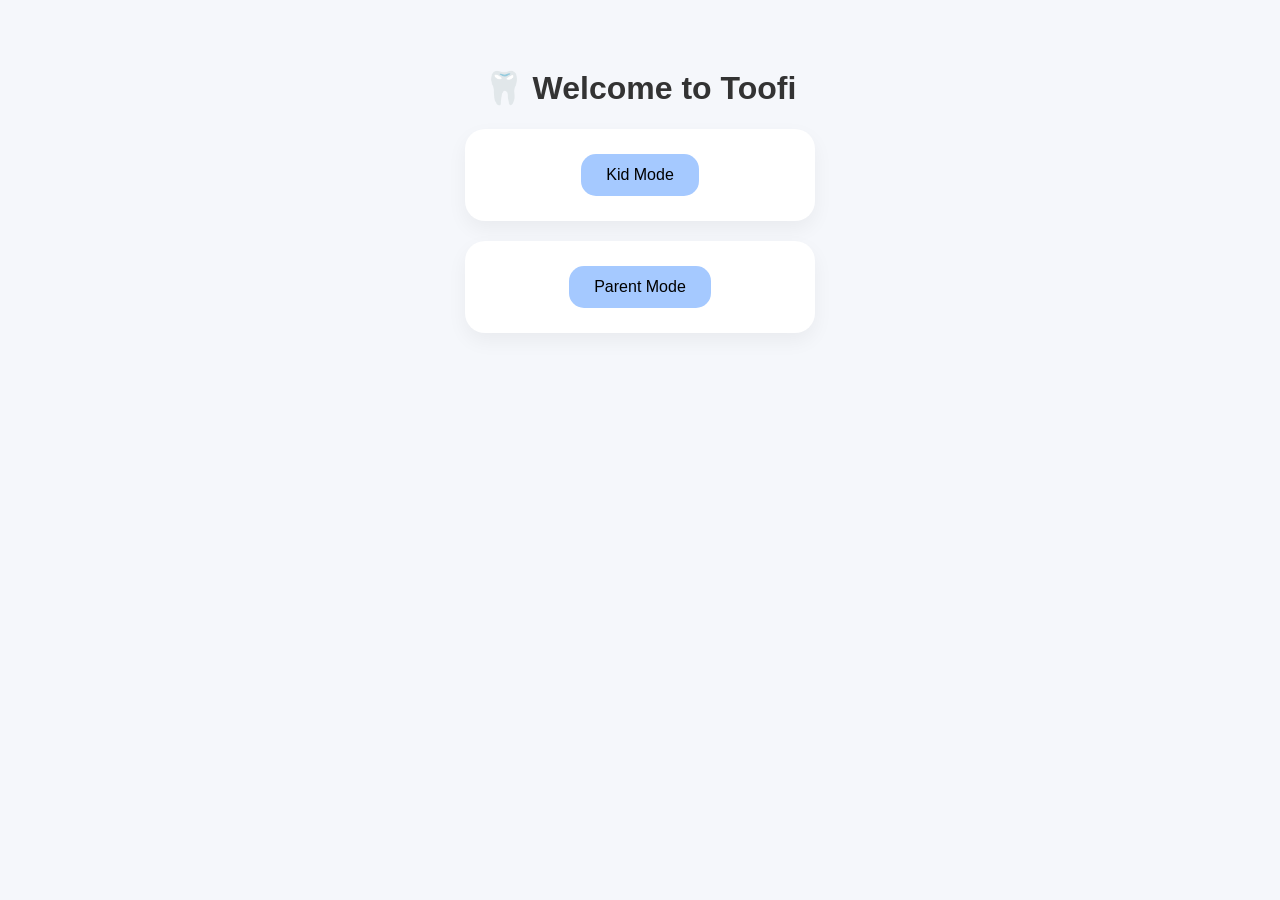
==== index.html @ ec6fcc9f "Add files via upload" ====
<!DOCTYPE html>
<html>
<head>
<title>Toofi</title>
<link rel="stylesheet" href="style.css">
</head>

<body>

<h1>🦷 Welcome to Toofi</h1>

<div class="card">
<button onclick="location.href='kid.html'">Kid Mode</button>
</div>

<div class="card">
<button onclick="location.href='parent.html'">Parent Mode</button>
</div>

</body>
</html>
---- style.css ----
body{
font-family:'Poppins',sans-serif;
background:#F5F7FB;
text-align:center;
padding:40px;
}

h1{
color:#333;
}

.card{
background:white;
padding:25px;
margin:20px auto;
width:300px;
border-radius:20px;
box-shadow:0 8px 20px rgba(0,0,0,0.05);
}

button{
background:#A5C9FF;
border:none;
padding:12px 25px;
border-radius:15px;
font-size:16px;
cursor:pointer;
transition:0.2s;
}

button:hover{
transform:scale(1.05);
}
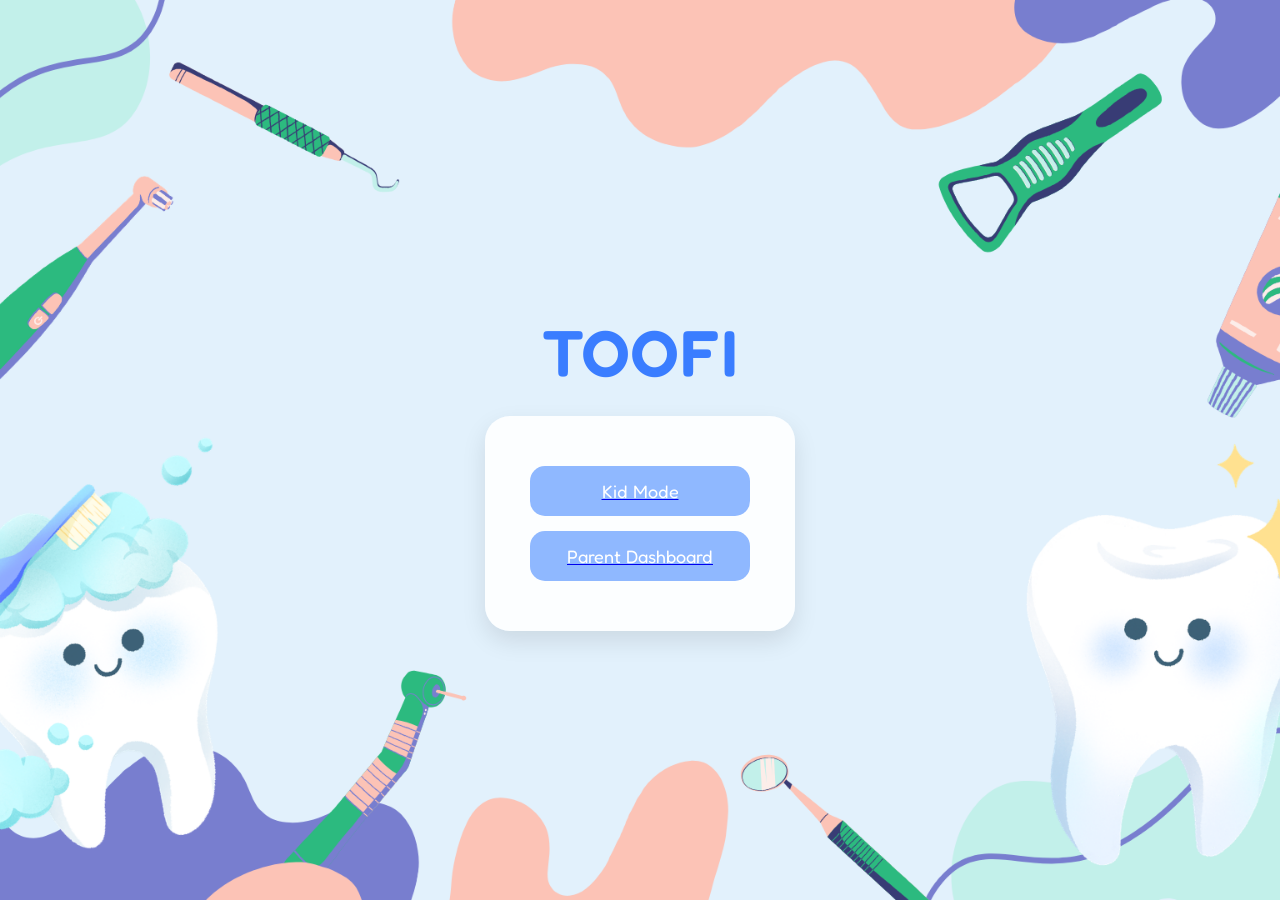
==== commit 7cd95f04: "Add files via upload" ====
--- a/index.html
+++ b/index.html
@@ -5,16 +5,18 @@
 <link rel="stylesheet" href="style.css">
 </head>
 
-<body>
+<body class="home">
 
-<h1>🦷 Welcome to Toofi</h1>
+<h1>TOOFI</h1>
 
-<div class="card">
-<button onclick="location.href='kid.html'">Kid Mode</button>
-</div>
+<div class="container">
+<a href="kid.html">
+<button>Kid Mode</button>
+</a>
 
-<div class="card">
-<button onclick="location.href='parent.html'">Parent Mode</button>
+<a href="parent.html">
+<button>Parent Dashboard</button>
+</a>
 </div>
 
 </body>
--- a/style.css
+++ b/style.css
@@ -1,33 +1,74 @@
+@import url('https://fonts.googleapis.com/css2?family=Fredoka:wght@400;600&display=swap');
+
 body{
-font-family:'Poppins',sans-serif;
-background:#F5F7FB;
+font-family: 'Fredoka', sans-serif;
+margin:0;
+min-height:100vh;
+
+display:flex;
+justify-content:center;
+align-items:center;
+flex-direction:column;
+
 text-align:center;
-padding:40px;
+}
+
+/* HOME */
+body.home{
+background-image: url("background-home.png");
+background-size: cover;
+background-position: center;
+background-repeat: no-repeat;
+}
+
+/* KIDS */
+body.kids{
+background-image: url("background-kids.png");
+background-size: cover;
+background-position: center;
+background-repeat: no-repeat;
+}
+
+/* PARENT */
+body.parent{
+background-image: url("background-parent.png");
+background-size: cover;
+background-position: center;
+background-repeat: no-repeat;
 }
 
 h1{
-color:#333;
+font-size:65px;
+color:#3A7DFF;
+margin-bottom:25px;
+letter-spacing:2px;
+font-weight:600;
 }
 
-.card{
-background:white;
-padding:25px;
-margin:20px auto;
-width:300px;
-border-radius:20px;
-box-shadow:0 8px 20px rgba(0,0,0,0.05);
+.container{
+background: rgba(255,255,255,0.9);
+padding:35px 45px;
+border-radius:25px;
+display:inline-block;
+box-shadow:0 10px 25px rgba(0,0,0,0.1);
 }
 
 button{
-background:#A5C9FF;
+display:block;
+width:220px;
+margin:15px auto;
+padding:14px;
 border:none;
-padding:12px 25px;
 border-radius:15px;
-font-size:16px;
+background:#8FB8FF;
+color:white;
+font-size:18px;
+font-family: 'Fredoka', sans-serif;
 cursor:pointer;
-transition:0.2s;
+transition:0.3s;
 }
 
 button:hover{
+background:#6EA0FF;
 transform:scale(1.05);
 }
